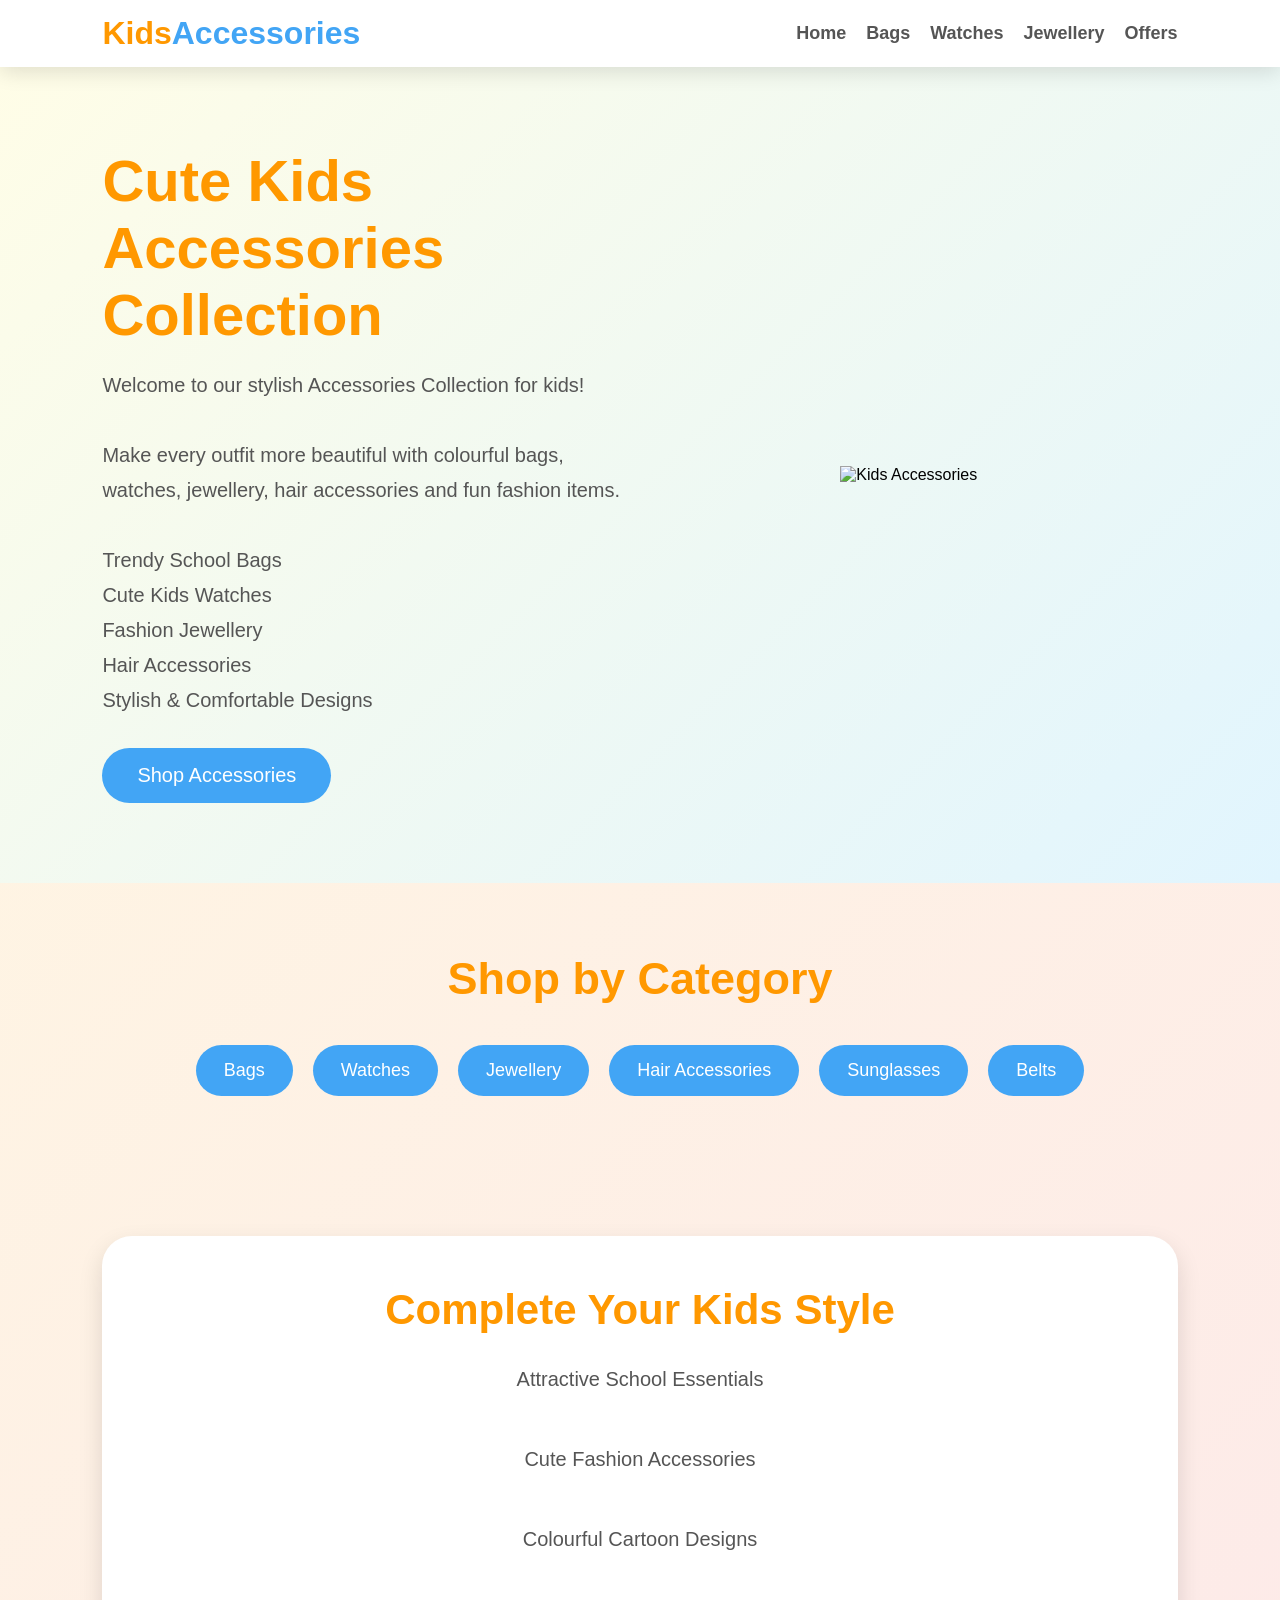
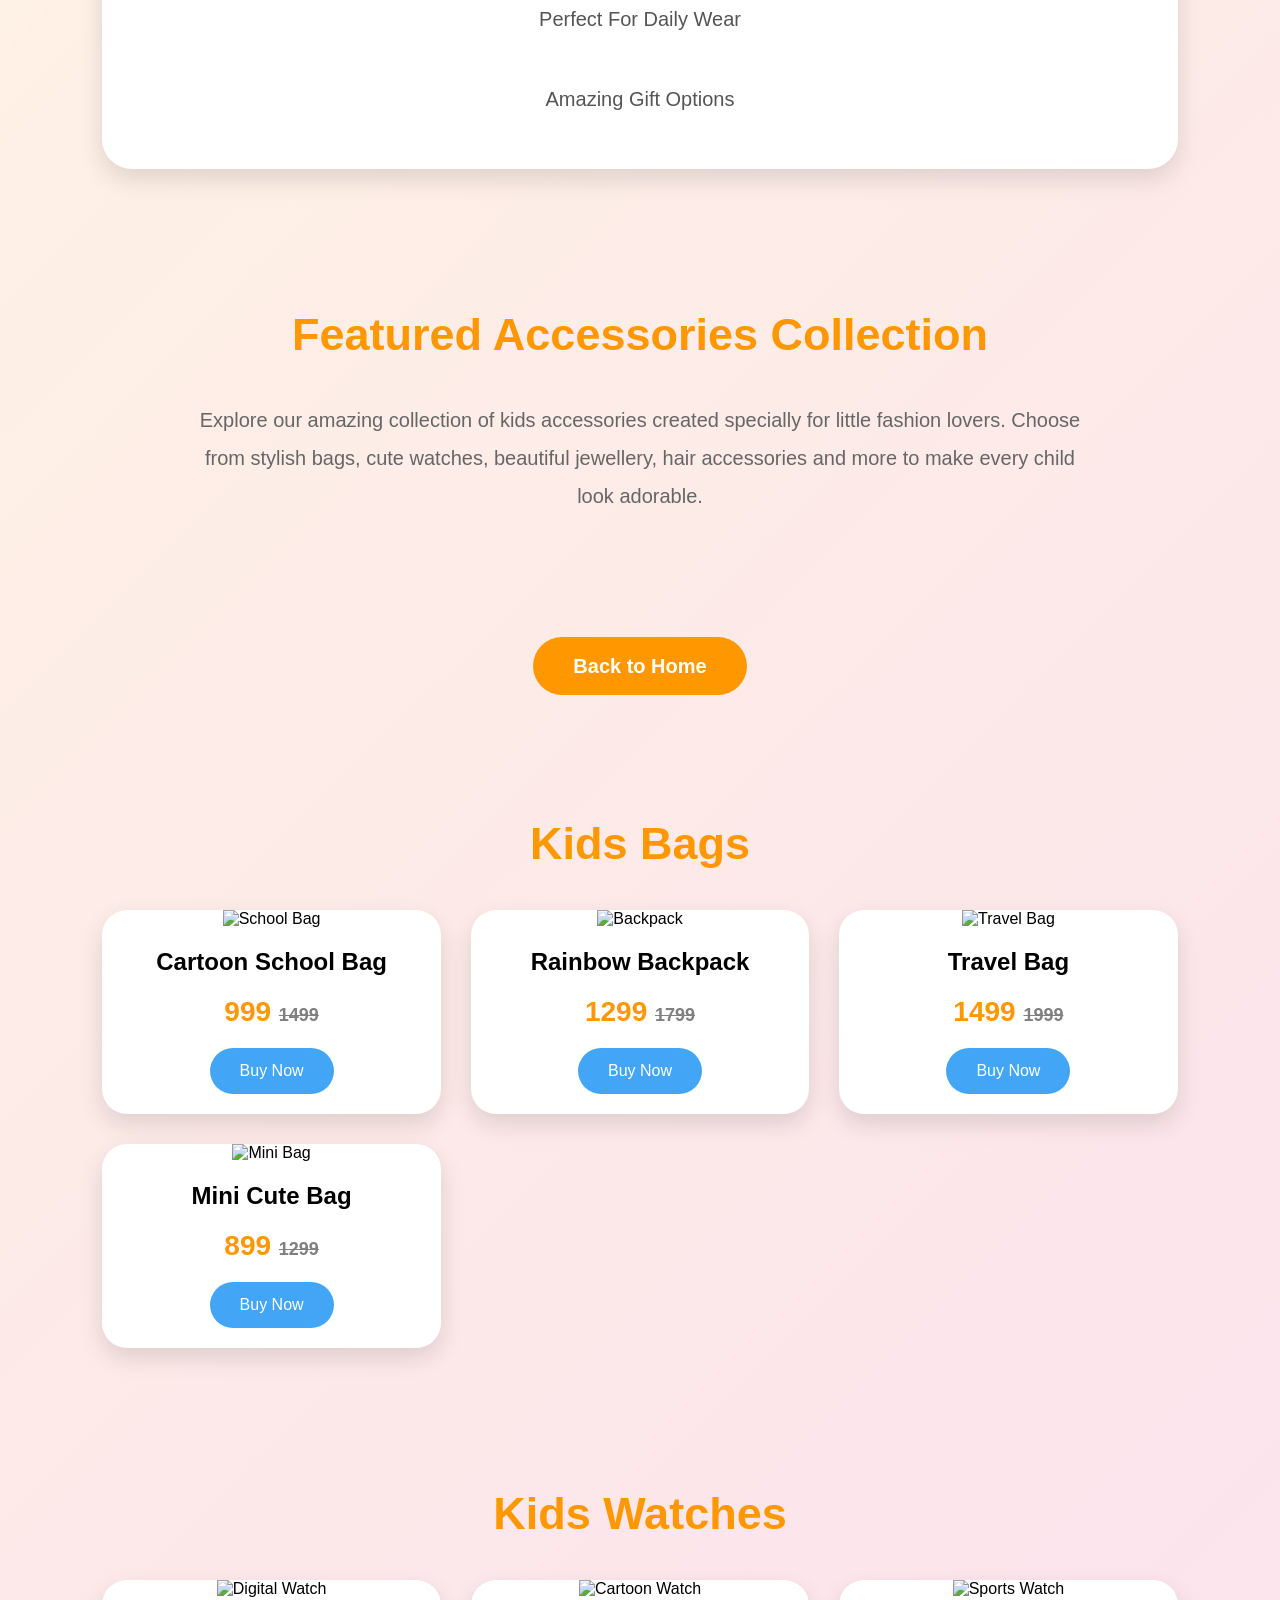
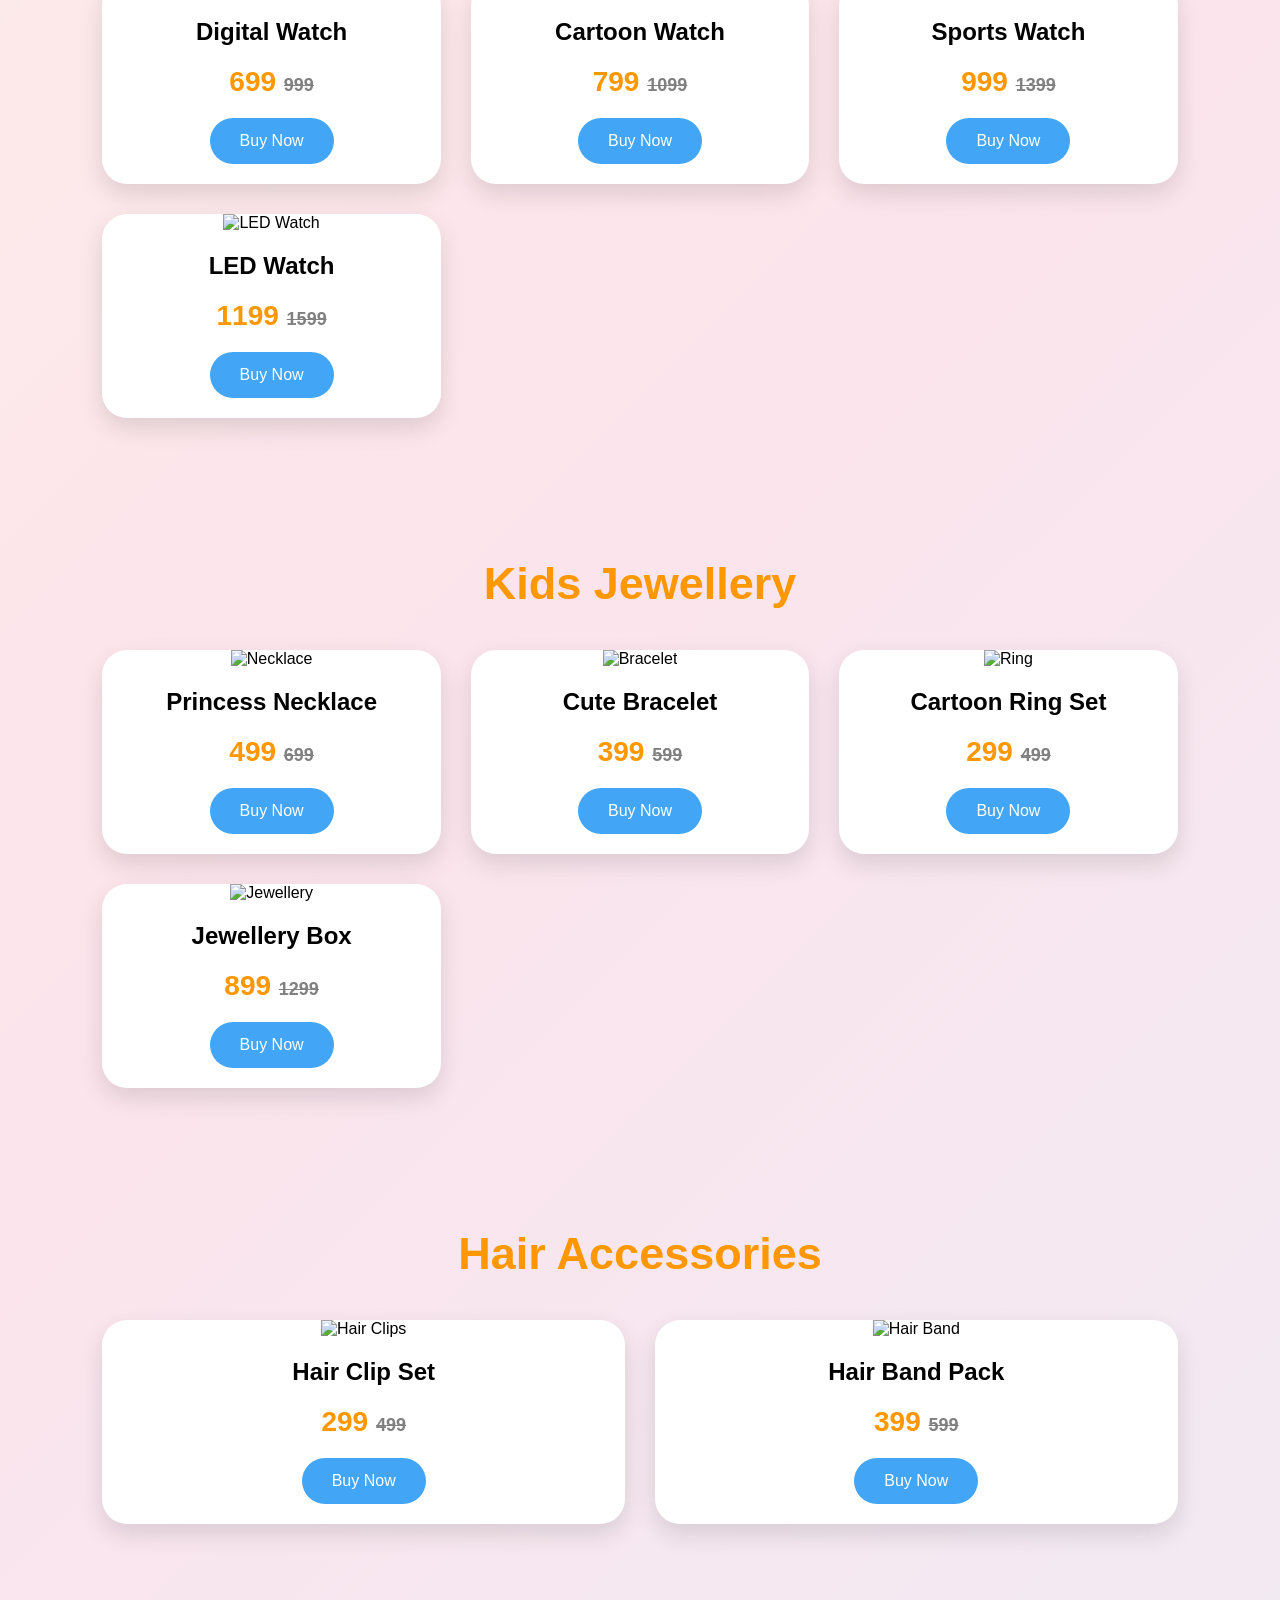
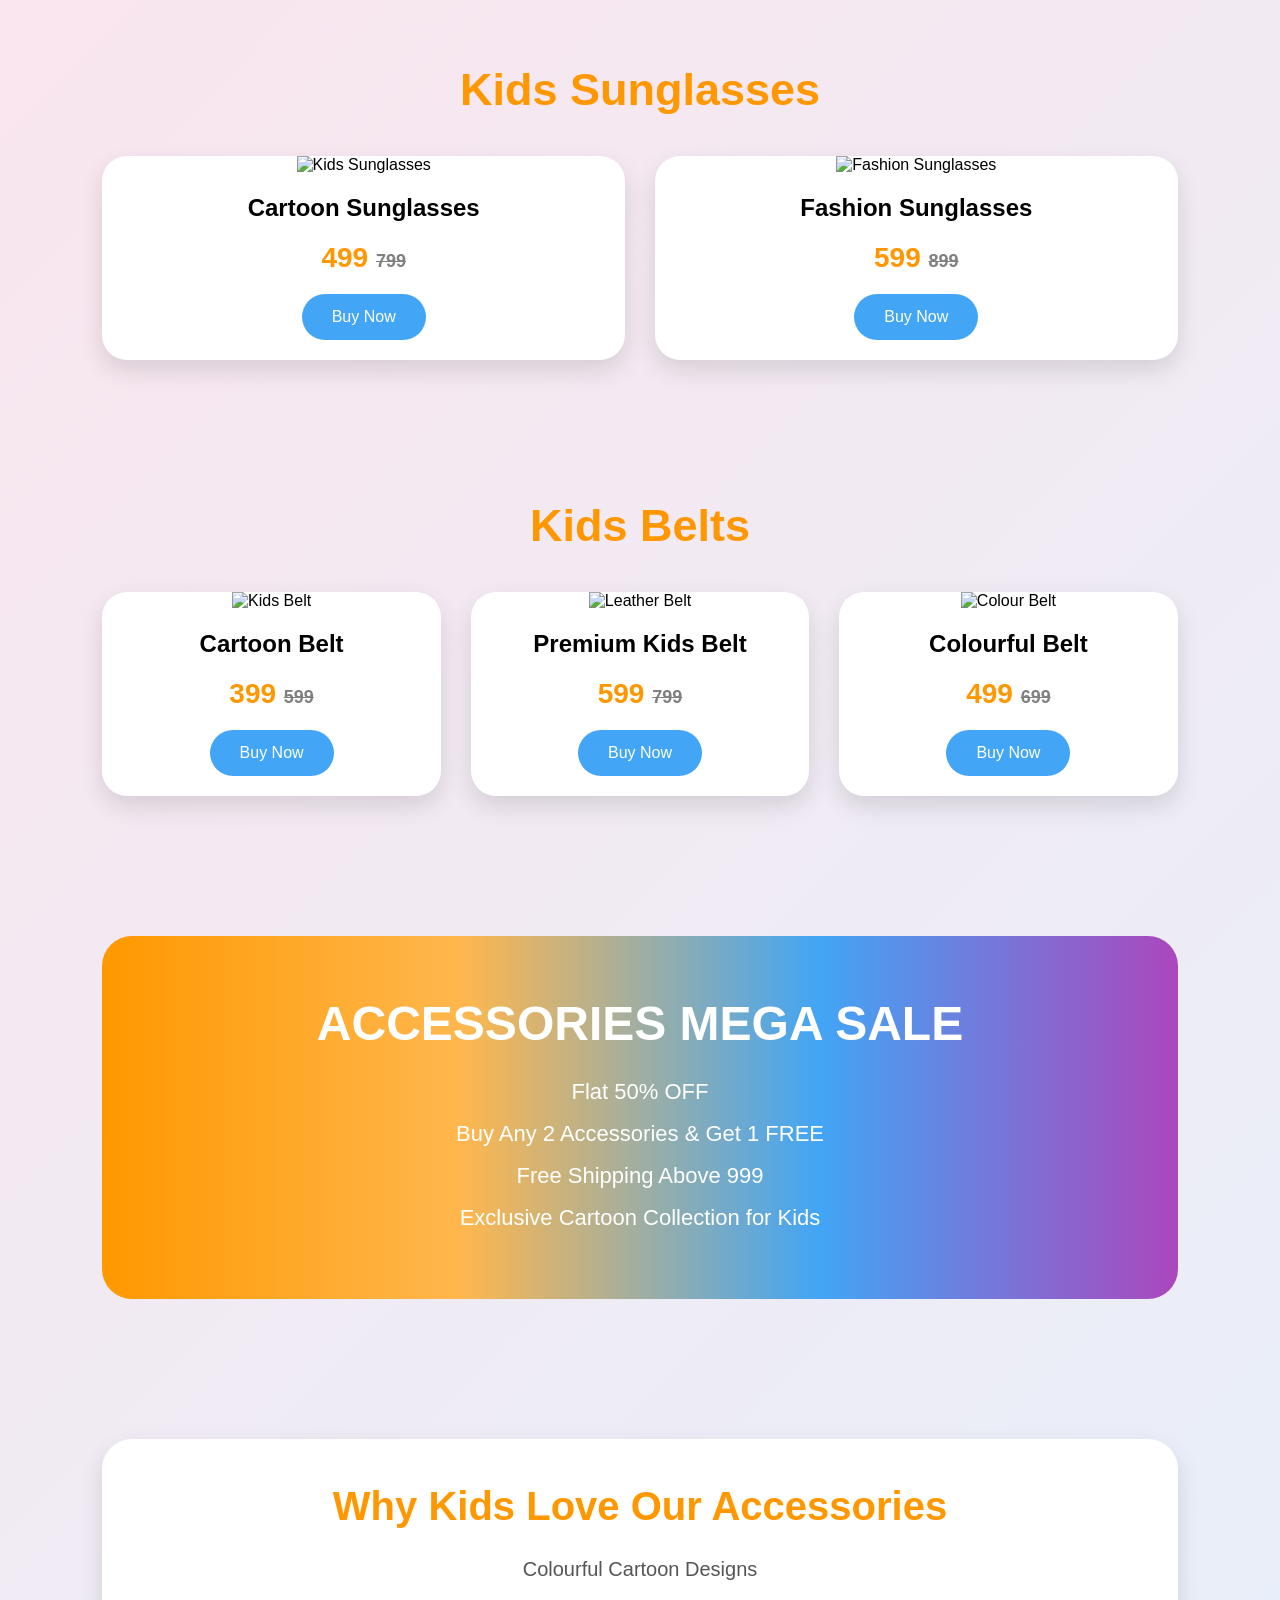
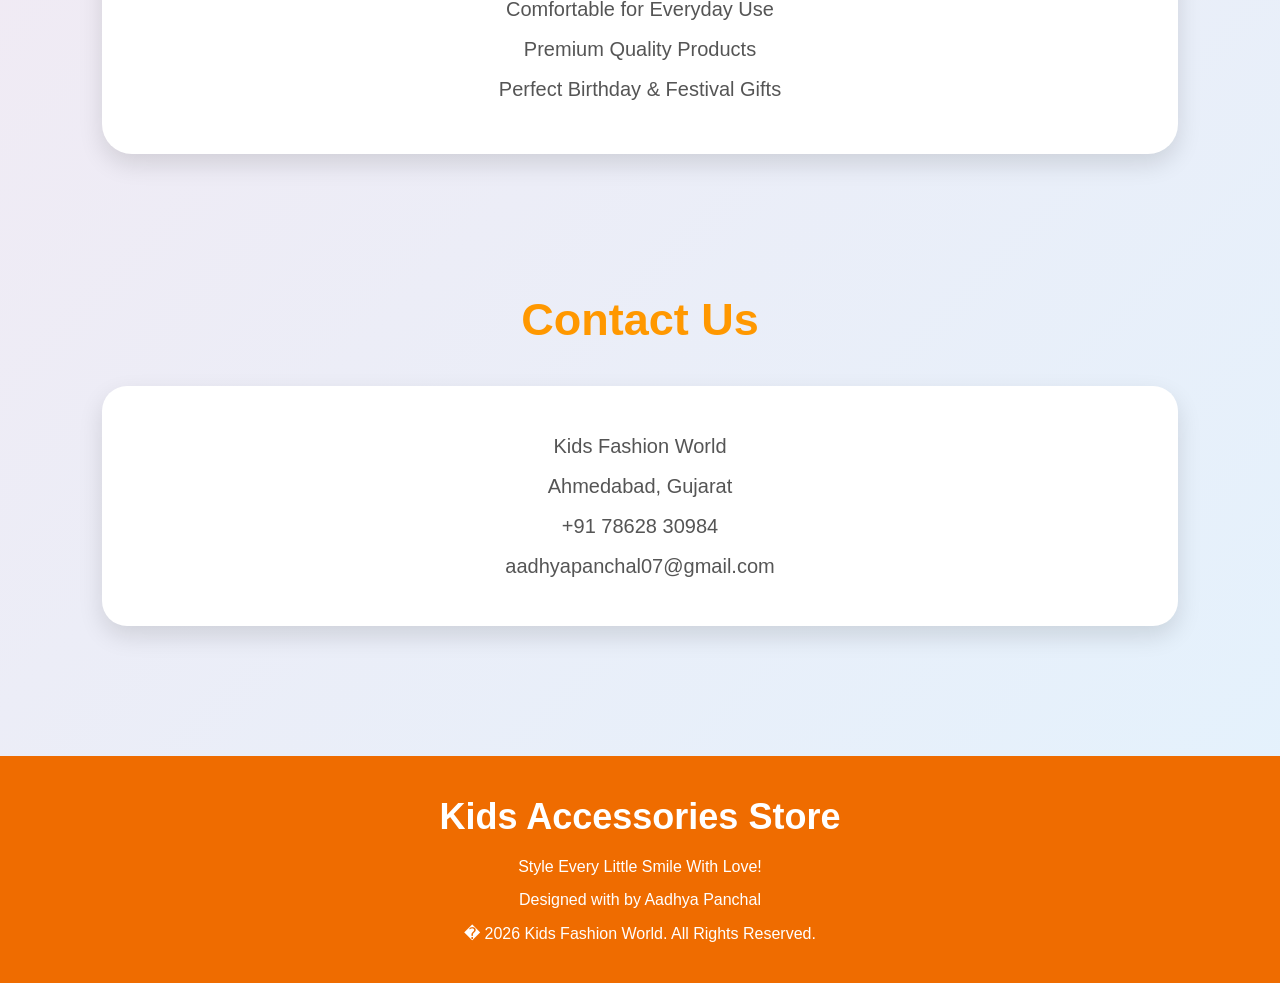
==== accessories.html @ 73ed47d9 "Add files via upload" ====
<!DOCTYPE html>
<html lang="en">

<head>

<meta charset="UTF-8">

<meta name="viewport" content="width=device-width, initial-scale=1.0">

<title>Kids Fashion World | Accessories Collection</title>


<link href="https://fonts.googleapis.com/css2family=Fredoka:wght@300;400;500;600;700&display=swap" rel="stylesheet">


<style>

*{

margin:0;
padding:0;
box-sizing:border-box;
font-family:'Fredoka',sans-serif;
scroll-behavior:smooth;

}


body{

background:linear-gradient(135deg,#FFF8E1,#FCE4EC,#E3F2FD);

overflow-x:hidden;

}



/* HEADER */

header{

position:sticky;

top:0;

display:flex;

justify-content:space-between;

align-items:center;

padding:15px 8%;

background:white;

box-shadow:0 5px 20px rgba(0,0,0,.12);

z-index:1000;

flex-wrap:wrap;

}



.logo{

font-size:32px;

font-weight:bold;

color:#FF9800;

}


.logo span{

color:#42A5F5;

}



nav{

display:flex;

gap:20px;

flex-wrap:wrap;

}



nav a{

text-decoration:none;

color:#555;

font-size:18px;

font-weight:600;

transition:.3s;

}



nav a:hover{

color:#FF9800;

}




/* HERO */


.hero{

display:flex;

justify-content:space-between;

align-items:center;

padding:80px 8%;

flex-wrap:wrap;

background:linear-gradient(135deg,#FFFDE7,#E1F5FE);

}



.hero-text{

flex:1;

min-width:320px;

}



.hero-text h1{

font-size:58px;

color:#FF9800;

margin-bottom:20px;

}



.hero-text p{

font-size:20px;

line-height:35px;

color:#555;

margin-bottom:30px;

}



.shop-btn{

display:inline-block;

padding:16px 35px;

background:#42A5F5;

color:white;

text-decoration:none;

border-radius:50px;

font-size:20px;

transition:.3s;

}



.shop-btn:hover{

background:#FF9800;

}



.hero-image{

flex:1;

text-align:center;

min-width:320px;

}



.hero-image img{

width:90%;

max-width:500px;

animation:float 4s infinite;

}



@keyframes float{

0%{
transform:translateY(0);
}

50%{
transform:translateY(-15px);
}

100%{
transform:translateY(0);
}

}




section{

padding:70px 8%;

}



.title{

text-align:center;

font-size:45px;

color:#FF9800;

margin-bottom:40px;

}



.categories{

display:flex;

justify-content:center;

gap:20px;

flex-wrap:wrap;

}



.categories a{

text-decoration:none;

padding:15px 28px;

background:#42A5F5;

color:white;

border-radius:50px;

font-size:18px;

transition:.3s;

}



.categories a:hover{

background:#FF9800;

}



/* PRODUCTS */


.products{

display:grid;

grid-template-columns:repeat(auto-fit,minmax(250px,1fr));

gap:30px;

}



.product{

background:white;

border-radius:25px;

overflow:hidden;

box-shadow:0 10px 25px rgba(0,0,0,.12);

transition:.4s;

text-align:center;

}



.product:hover{

transform:translateY(-10px);

}



.product img{

width:100%;

height:260px;

object-fit:cover;

}



.product h3{

margin:20px 0;

font-size:24px;

}



.price{

font-size:28px;

font-weight:bold;

color:#FF9800;

}



.old{

text-decoration:line-through;

color:gray;

font-size:18px;

}



.buy{

display:inline-block;

margin:20px;

padding:14px 30px;

background:#42A5F5;

color:white;

text-decoration:none;

border-radius:40px;

}



.buy:hover{

background:#FF9800;

}




footer{

background:#EF6C00;

color:white;

text-align:center;

padding:40px;

margin-top:60px;

}




/* RESPONSIVE MENU */


@media(max-width:900px){

header{

justify-content:center;

gap:15px;

}


nav{

justify-content:center;

}


.hero{

flex-direction:column;

text-align:center;

}


.hero-text h1{

font-size:42px;

}

}



@media(max-width:500px){


.logo{

font-size:24px;

}


nav a{

font-size:15px;

}


.hero-text h1{

font-size:34px;

}


.title{

font-size:34px;

}

}


</style>


</head>


<body>


<header>


<div class="logo">

 Kids<span>Accessories</span>

</div>


<nav>


<a href="index.html"> Home</a>

<a href="#bags"> Bags</a>

<a href="#watches"> Watches</a>

<a href="#jewellery"> Jewellery</a>

<a href="#offers"> Offers</a>


</nav>


</header>
<!-- ================= HERO SECTION ================= -->

<section class="hero">

<div class="hero-text">

<h1>

 Cute Kids Accessories Collection

</h1>

<p>

Welcome to our stylish Accessories Collection for kids!

<br><br>

Make every outfit more beautiful with colourful
bags, watches, jewellery, hair accessories
and fun fashion items.

<br><br>

 Trendy School Bags

<br>

 Cute Kids Watches

<br>

 Fashion Jewellery

<br>

 Hair Accessories

<br>

 Stylish & Comfortable Designs

</p>


<a href="#collection" class="shop-btn">

 Shop Accessories

</a>

</div>


<div class="hero-image">

<img src="https://images.unsplash.com/photo-1504150558240-0b4fd8946624?w=900"
alt="Kids Accessories">

</div>


</section>




<!-- ================= CATEGORY BUTTONS ================= -->


<section>


<h2 class="title">

 Shop by Category

</h2>



<div class="categories">


<a href="#bags">

 Bags

</a>


<a href="#watches">

 Watches

</a>


<a href="#jewellery">

 Jewellery

</a>


<a href="#hair">

 Hair Accessories

</a>


<a href="#sunglasses">

 Sunglasses

</a>


<a href="#belts">

 Belts

</a>


</div>


</section>





<!-- ================= STYLE SECTION ================= -->


<section>


<div style="
background:white;
padding:50px;
border-radius:30px;
box-shadow:0 10px 25px rgba(0,0,0,.12);
text-align:center;
">


<h2 style="
font-size:42px;
color:#FF9800;
">

 Complete Your Kids Style 

</h2>



<p style="
margin-top:25px;
font-size:20px;
line-height:40px;
color:#555;
">


 Attractive School Essentials

<br><br>

 Cute Fashion Accessories

<br><br>

 Colourful Cartoon Designs

<br><br>

 Perfect For Daily Wear

<br><br>

 Amazing Gift Options


</p>


</div>


</section>





<!-- ================= COLLECTION INTRO ================= -->


<section id="collection">


<h2 class="title">

 Featured Accessories Collection

</h2>



<p style="
text-align:center;
font-size:20px;
line-height:38px;
color:#666;
max-width:900px;
margin:auto;
">


Explore our amazing collection of kids accessories
created specially for little fashion lovers.

Choose from stylish bags, cute watches,
beautiful jewellery, hair accessories and more
to make every child look adorable.


</p>


</section>





<!-- ================= HOME BUTTON ================= -->


<section style="text-align:center;">


<a href="index.html"

style="
background:#FF9800;
color:white;
padding:18px 40px;
border-radius:50px;
text-decoration:none;
font-size:20px;
font-weight:bold;
">


 Back to Home


</a>


</section>
<!-- ================= BAGS ================= -->

<section id="bags">

<h2 class="title"> Kids Bags</h2>

<div class="products">

<div class="product">

<img src="https://images.unsplash.com/photo-1542291026-7eec264c27ff?w=700" alt="School Bag">

<h3> Cartoon School Bag</h3>

<p></p>

<div class="price">999 <span class="old">1499</span></div>

<a href="#" class="buy"> Buy Now</a>

</div>

<div class="product">

<img src="https://images.unsplash.com/photo-1511367461989-f85a21fda167?w=700" alt="Backpack">

<h3> Rainbow Backpack</h3>

<p></p>

<div class="price">1299 <span class="old">1799</span></div>

<a href="#" class="buy"> Buy Now</a>

</div>

<div class="product">

<img src="https://images.unsplash.com/photo-1584917865442-de89df76afd3?w=700" alt="Travel Bag">

<h3> Travel Bag</h3>

<p></p>

<div class="price">1499 <span class="old">1999</span></div>

<a href="#" class="buy"> Buy Now</a>

</div>

<div class="product">

<img src="https://images.unsplash.com/photo-1500534314209-a25ddb2bd429?w=700" alt="Mini Bag">

<h3> Mini Cute Bag</h3>

<p></p>

<div class="price">899 <span class="old">1299</span></div>

<a href="#" class="buy"> Buy Now</a>

</div>

</div>

</section>

<!-- ================= WATCHES ================= -->

<section id="watches">

<h2 class="title"> Kids Watches</h2>

<div class="products">

<div class="product">

<img src="https://images.unsplash.com/photo-1523170335258-f5ed11844a49?w=700" alt="Digital Watch">

<h3> Digital Watch</h3>

<p></p>

<div class="price">699 <span class="old">999</span></div>

<a href="#" class="buy"> Buy Now</a>

</div>

<div class="product">

<img src="https://images.unsplash.com/photo-1547996160-81dfa63595aa?w=700" alt="Cartoon Watch">

<h3> Cartoon Watch</h3>

<p></p>

<div class="price">799 <span class="old">1099</span></div>

<a href="#" class="buy"> Buy Now</a>

</div>

<div class="product">

<img src="https://images.unsplash.com/photo-1434056886845-dac89ffe9b56?w=700" alt="Sports Watch">

<h3> Sports Watch</h3>

<p></p>

<div class="price">999 <span class="old">1399</span></div>

<a href="#" class="buy"> Buy Now</a>

</div>

<div class="product">

<img src="https://images.unsplash.com/photo-1508057198894-247b23fe5ade?w=700" alt="LED Watch">

<h3> LED Watch</h3>

<p></p>

<div class="price">1199 <span class="old">1599</span></div>

<a href="#" class="buy"> Buy Now</a>

</div>

</div>

</section>

<!-- ================= JEWELLERY ================= -->

<section id="jewellery">

<h2 class="title"> Kids Jewellery</h2>

<div class="products">

<div class="product">

<img src="https://images.unsplash.com/photo-1617038220319-276d3cfab638?w=700" alt="Necklace">

<h3> Princess Necklace</h3>

<p></p>

<div class="price">499 <span class="old">699</span></div>

<a href="#" class="buy"> Buy Now</a>

</div>

<div class="product">

<img src="https://images.unsplash.com/photo-1611652022419-a9419f74343d?w=700" alt="Bracelet">

<h3> Cute Bracelet</h3>

<p></p>

<div class="price">399 <span class="old">599</span></div>

<a href="#" class="buy"> Buy Now</a>

</div>

<div class="product">

<img src="https://images.unsplash.com/photo-1617038220319-276d3cfab638?w=700" alt="Ring">

<h3> Cartoon Ring Set</h3>

<p></p>

<div class="price">299 <span class="old">499</span></div>

<a href="#" class="buy"> Buy Now</a>

</div>

<div class="product">

<img src="https://images.unsplash.com/photo-1515562141207-7a88fb7ce338?w=700" alt="Jewellery">

<h3> Jewellery Box</h3>

<p></p>

<div class="price">899 <span class="old">1299</span></div>

<a href="#" class="buy"> Buy Now</a>

</div>

</div>

</section>

<!-- ================= HAIR ACCESSORIES ================= -->

<section id="hair">

<h2 class="title"> Hair Accessories</h2>

<div class="products">

<div class="product">

<img src="https://images.unsplash.com/photo-1524504388940-b1c1722653e1?w=700" alt="Hair Clips">

<h3> Hair Clip Set</h3>

<p></p>

<div class="price">299 <span class="old">499</span></div>

<a href="#" class="buy"> Buy Now</a>

</div>

<div class="product">

<img src="https://images.unsplash.com/photo-1529139574466-a303027c1d8b?w=700" alt="Hair Band">

<h3> Hair Band Pack</h3>

<p></p>

<div class="price">399 <span class="old">599</span></div>

<a href="#" class="buy"> Buy Now</a>

</div>

</div>

</section>

<!-- ================= SUNGLASSES ================= -->

<section id="sunglasses">

<h2 class="title"> Kids Sunglasses</h2>

<div class="products">

<div class="product">

<img src="https://images.unsplash.com/photo-1511499767150-a48a237f0083?w=700" alt="Kids Sunglasses">

<h3> Cartoon Sunglasses</h3>

<p></p>

<div class="price">499 <span class="old">799</span></div>

<a href="#" class="buy"> Buy Now</a>

</div>

<div class="product">

<img src="https://images.unsplash.com/photo-1517841905240-472988babdf9?w=700" alt="Fashion Sunglasses">

<h3> Fashion Sunglasses</h3>

<p></p>

<div class="price">599 <span class="old">899</span></div>

<a href="#" class="buy"> Buy Now</a>

</div>

</div>

</section>
<!-- ================= BELTS ================= -->

<section id="belts">

<h2 class="title"> Kids Belts</h2>

<div class="products">

<div class="product">

<img src="https://images.unsplash.com/photo-1542291026-7eec264c27ff?w=700" alt="Kids Belt">

<h3> Cartoon Belt</h3>

<p></p>

<div class="price">

399 <span class="old">599</span>

</div>

<a href="#" class="buy"> Buy Now</a>

</div>

<div class="product">

<img src="https://images.unsplash.com/photo-1503342217505-b0a15ec3261c?w=700" alt="Leather Belt">

<h3> Premium Kids Belt</h3>

<p></p>

<div class="price">

599 <span class="old">799</span>

</div>

<a href="#" class="buy"> Buy Now</a>

</div>

<div class="product">

<img src="https://images.unsplash.com/photo-1523398002811-999ca8dec234?w=700" alt="Colour Belt">

<h3> Colourful Belt</h3>

<p></p>

<div class="price">

499 <span class="old">699</span>

</div>

<a href="#" class="buy"> Buy Now</a>

</div>

</div>

</section>

<!-- ================= ACCESSORIES SALE ================= -->

<section id="offers">

<div style="background:linear-gradient(90deg,#FF9800,#FFB74D,#42A5F5,#AB47BC);
padding:60px;
border-radius:30px;
text-align:center;
color:white;">

<h2 style="font-size:48px;">

 ACCESSORIES MEGA SALE 

</h2>

<p style="font-size:22px;
line-height:42px;
margin-top:20px;">

 Flat 50% OFF

<br>

 Buy Any 2 Accessories & Get 1 FREE

<br>

 Free Shipping Above 999

<br>

 Exclusive Cartoon Collection for Kids

</p>

</div>

</section>

<!-- ================= WHY SHOP WITH US ================= -->

<section>

<div style="background:white;
padding:45px;
border-radius:30px;
box-shadow:0 10px 25px rgba(0,0,0,.12);
text-align:center;">

<h2 style="font-size:40px;color:#FF9800;">

 Why Kids Love Our Accessories

</h2>

<p style="margin-top:20px;
font-size:20px;
line-height:40px;
color:#555;">

 Colourful Cartoon Designs

<br>

 Comfortable for Everyday Use

<br>

 Premium Quality Products

<br>

 Perfect Birthday & Festival Gifts

</p>

</div>

</section>

<!-- ================= CONTACT ================= -->

<section>

<h2 class="title">

 Contact Us

</h2>

<div style="background:white;
padding:40px;
border-radius:25px;
box-shadow:0 10px 25px rgba(0,0,0,.12);
text-align:center;">

<p style="font-size:20px;
line-height:40px;
color:#555;">

 Kids Fashion World

<br>

 Ahmedabad, Gujarat

<br>

 +91 78628 30984

<br>

 aadhyapanchal07@gmail.com

</p>

</div>

</section>

<!-- ================= FOOTER ================= -->

<footer>

<h2 style="font-size:36px;">

 Kids Accessories Store

</h2>

<p style="margin-top:20px;">

Style Every Little Smile With Love! 

</p>

<p style="margin-top:15px;">

Designed with by Aadhya Panchal

</p>

<p style="margin-top:15px;">

� 2026 Kids Fashion World. All Rights Reserved.

</p>

</footer>

</body>

</html>
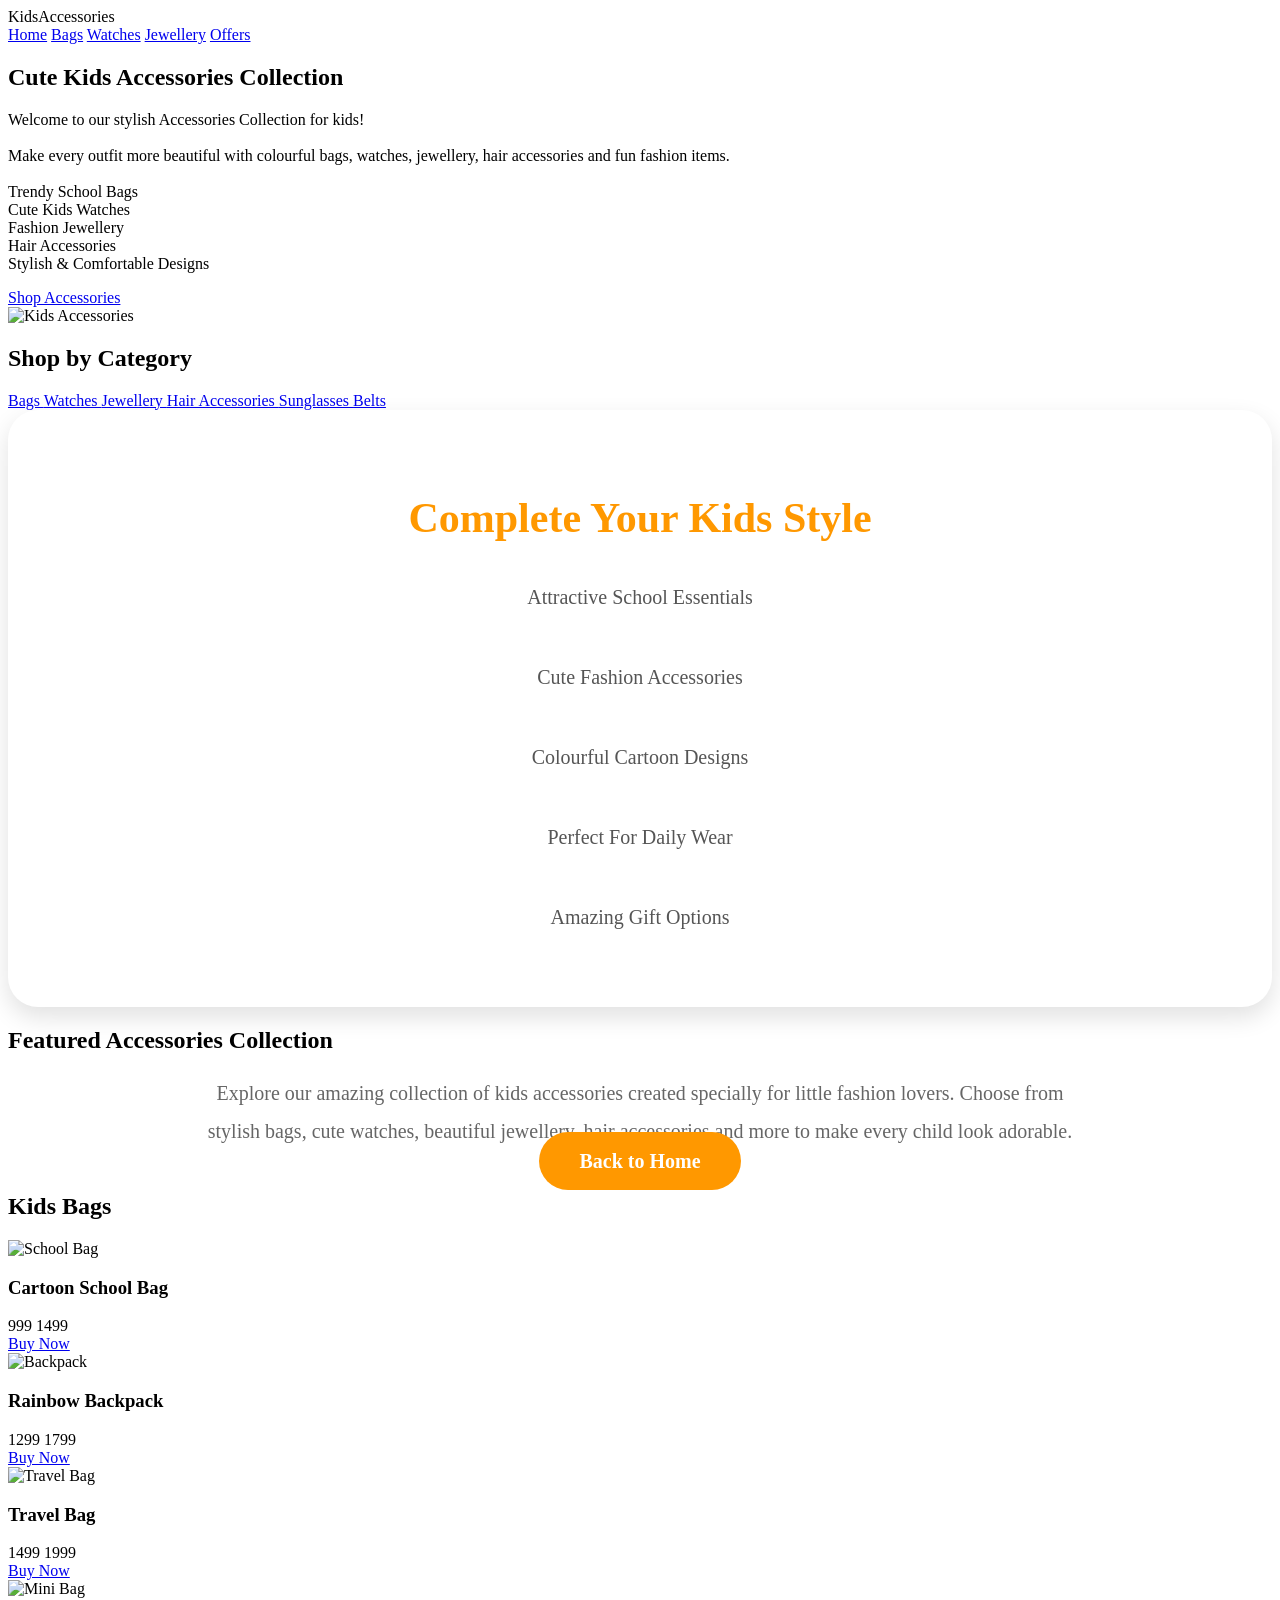
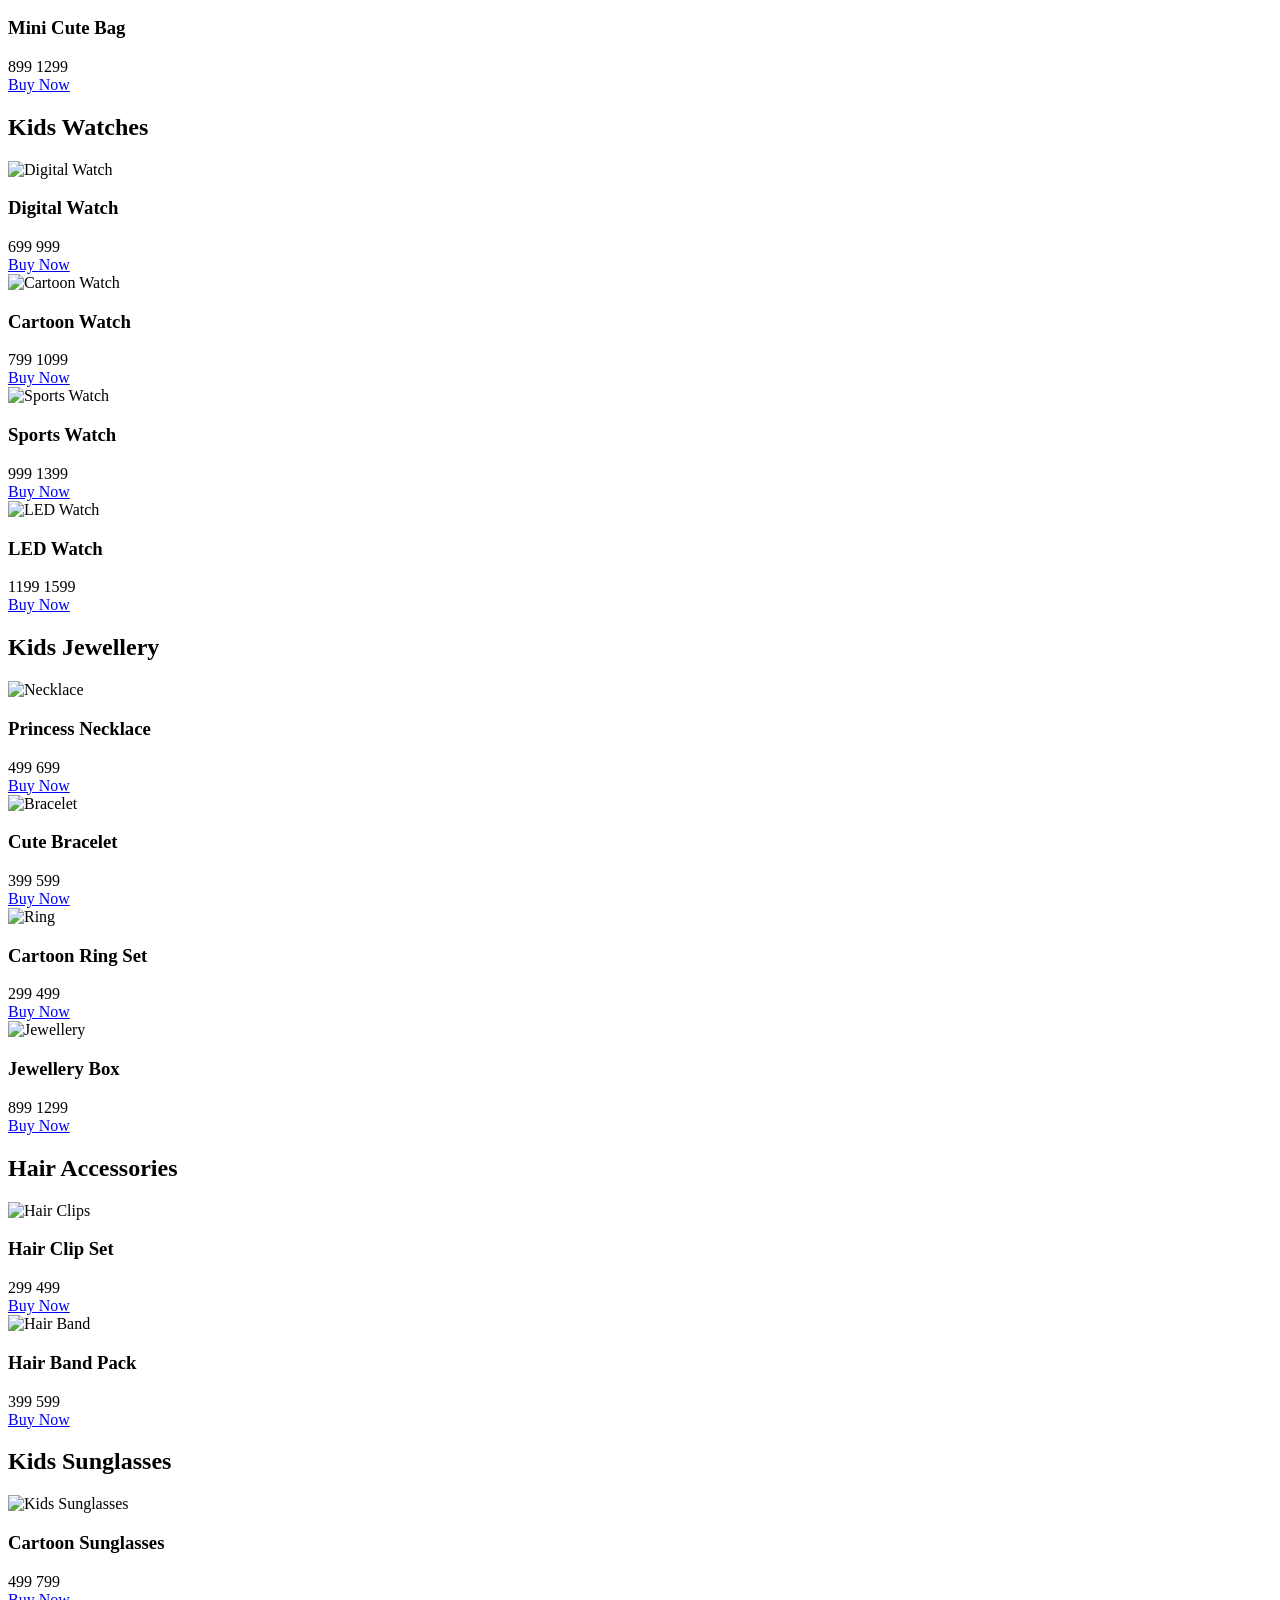
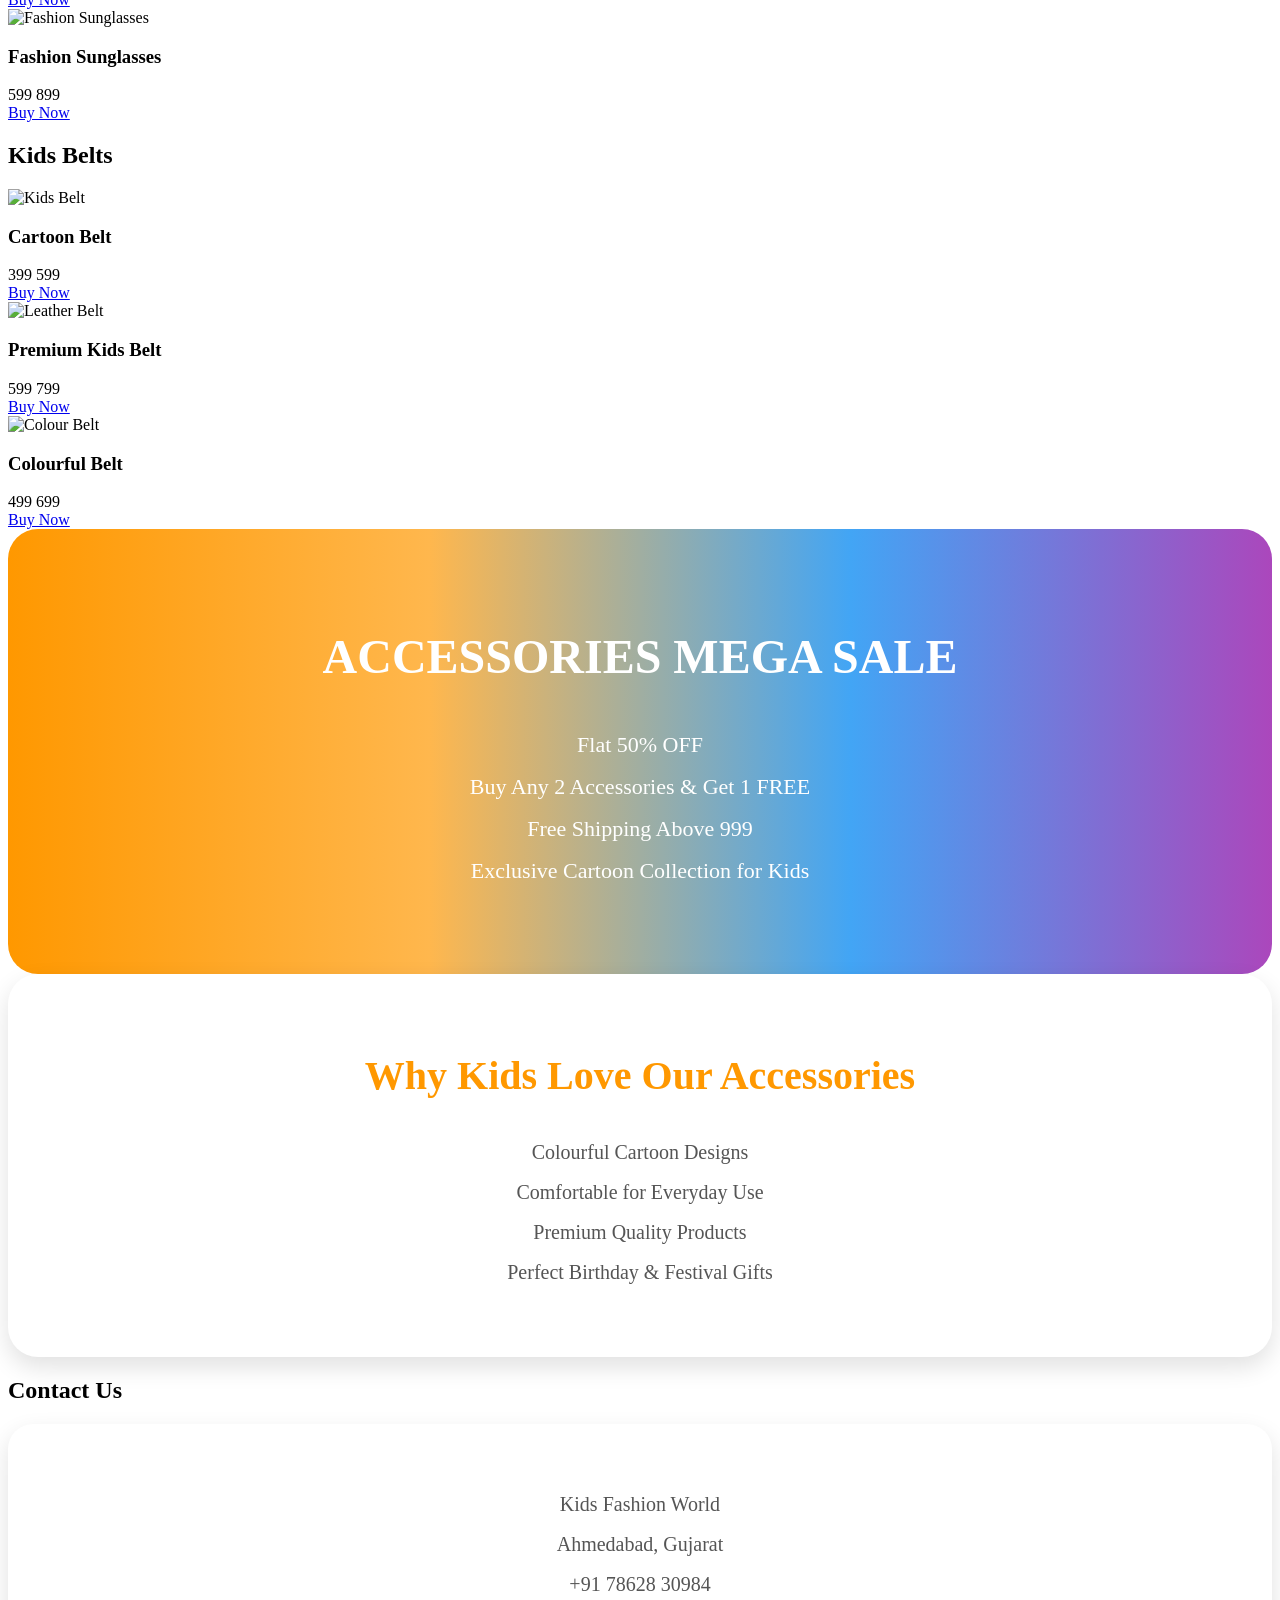
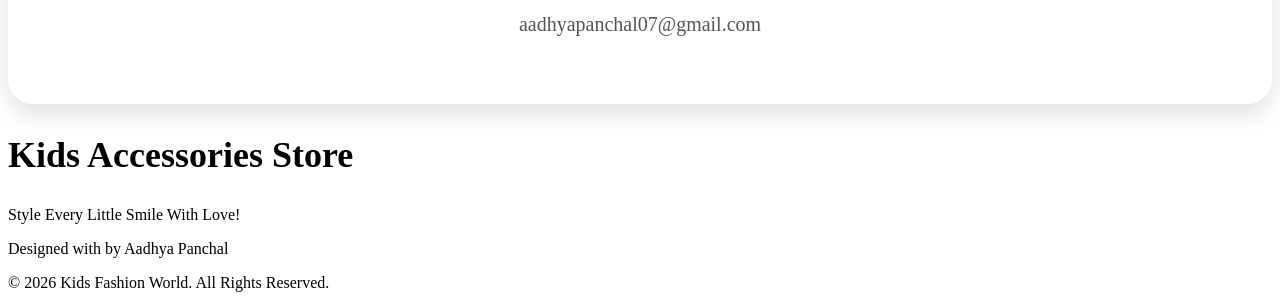
==== commit 35f615a8: "Update accessories.html" ====
--- a/accessories.html
+++ b/accessories.html
@@ -13,514 +13,7 @@
 <link href="https://fonts.googleapis.com/css2family=Fredoka:wght@300;400;500;600;700&display=swap" rel="stylesheet">
 
 
-<style>
-
-*{
-
-margin:0;
-padding:0;
-box-sizing:border-box;
-font-family:'Fredoka',sans-serif;
-scroll-behavior:smooth;
-
-}
-
-
-body{
-
-background:linear-gradient(135deg,#FFF8E1,#FCE4EC,#E3F2FD);
-
-overflow-x:hidden;
-
-}
-
-
-
-/* HEADER */
-
-header{
-
-position:sticky;
-
-top:0;
-
-display:flex;
-
-justify-content:space-between;
-
-align-items:center;
-
-padding:15px 8%;
-
-background:white;
-
-box-shadow:0 5px 20px rgba(0,0,0,.12);
-
-z-index:1000;
-
-flex-wrap:wrap;
-
-}
-
-
-
-.logo{
-
-font-size:32px;
-
-font-weight:bold;
-
-color:#FF9800;
-
-}
-
-
-.logo span{
-
-color:#42A5F5;
-
-}
-
-
-
-nav{
-
-display:flex;
-
-gap:20px;
-
-flex-wrap:wrap;
-
-}
-
-
-
-nav a{
-
-text-decoration:none;
-
-color:#555;
-
-font-size:18px;
-
-font-weight:600;
-
-transition:.3s;
-
-}
-
-
-
-nav a:hover{
-
-color:#FF9800;
-
-}
-
-
-
-
-/* HERO */
-
-
-.hero{
-
-display:flex;
-
-justify-content:space-between;
-
-align-items:center;
-
-padding:80px 8%;
-
-flex-wrap:wrap;
-
-background:linear-gradient(135deg,#FFFDE7,#E1F5FE);
-
-}
-
-
-
-.hero-text{
-
-flex:1;
-
-min-width:320px;
-
-}
-
-
-
-.hero-text h1{
-
-font-size:58px;
-
-color:#FF9800;
-
-margin-bottom:20px;
-
-}
-
-
-
-.hero-text p{
-
-font-size:20px;
-
-line-height:35px;
-
-color:#555;
-
-margin-bottom:30px;
-
-}
-
-
-
-.shop-btn{
-
-display:inline-block;
-
-padding:16px 35px;
-
-background:#42A5F5;
-
-color:white;
-
-text-decoration:none;
-
-border-radius:50px;
-
-font-size:20px;
-
-transition:.3s;
-
-}
-
-
-
-.shop-btn:hover{
-
-background:#FF9800;
-
-}
-
-
-
-.hero-image{
-
-flex:1;
-
-text-align:center;
-
-min-width:320px;
-
-}
-
-
-
-.hero-image img{
-
-width:90%;
-
-max-width:500px;
-
-animation:float 4s infinite;
-
-}
-
-
-
-@keyframes float{
-
-0%{
-transform:translateY(0);
-}
-
-50%{
-transform:translateY(-15px);
-}
-
-100%{
-transform:translateY(0);
-}
-
-}
-
-
-
-
-section{
-
-padding:70px 8%;
-
-}
-
-
-
-.title{
-
-text-align:center;
-
-font-size:45px;
-
-color:#FF9800;
-
-margin-bottom:40px;
-
-}
-
-
-
-.categories{
-
-display:flex;
-
-justify-content:center;
-
-gap:20px;
-
-flex-wrap:wrap;
-
-}
-
-
-
-.categories a{
-
-text-decoration:none;
-
-padding:15px 28px;
-
-background:#42A5F5;
-
-color:white;
-
-border-radius:50px;
-
-font-size:18px;
-
-transition:.3s;
-
-}
-
-
-
-.categories a:hover{
-
-background:#FF9800;
-
-}
-
-
-
-/* PRODUCTS */
-
-
-.products{
-
-display:grid;
-
-grid-template-columns:repeat(auto-fit,minmax(250px,1fr));
-
-gap:30px;
-
-}
-
-
-
-.product{
-
-background:white;
-
-border-radius:25px;
-
-overflow:hidden;
-
-box-shadow:0 10px 25px rgba(0,0,0,.12);
-
-transition:.4s;
-
-text-align:center;
-
-}
-
-
-
-.product:hover{
-
-transform:translateY(-10px);
-
-}
-
-
-
-.product img{
-
-width:100%;
-
-height:260px;
-
-object-fit:cover;
-
-}
-
-
-
-.product h3{
-
-margin:20px 0;
-
-font-size:24px;
-
-}
-
-
-
-.price{
-
-font-size:28px;
-
-font-weight:bold;
-
-color:#FF9800;
-
-}
-
-
-
-.old{
-
-text-decoration:line-through;
-
-color:gray;
-
-font-size:18px;
-
-}
-
-
-
-.buy{
-
-display:inline-block;
-
-margin:20px;
-
-padding:14px 30px;
-
-background:#42A5F5;
-
-color:white;
-
-text-decoration:none;
-
-border-radius:40px;
-
-}
-
-
-
-.buy:hover{
-
-background:#FF9800;
-
-}
-
-
-
-
-footer{
-
-background:#EF6C00;
-
-color:white;
-
-text-align:center;
-
-padding:40px;
-
-margin-top:60px;
-
-}
-
-
-
-
-/* RESPONSIVE MENU */
-
-
-@media(max-width:900px){
-
-header{
-
-justify-content:center;
-
-gap:15px;
-
-}
-
-
-nav{
-
-justify-content:center;
-
-}
-
-
-.hero{
-
-flex-direction:column;
-
-text-align:center;
-
-}
-
-
-.hero-text h1{
-
-font-size:42px;
-
-}
-
-}
-
-
-
-@media(max-width:500px){
-
-
-.logo{
-
-font-size:24px;
-
-}
-
-
-nav a{
-
-font-size:15px;
-
-}
-
-
-.hero-text h1{
-
-font-size:34px;
-
-}
-
-
-.title{
-
-font-size:34px;
-
-}
-
-}
-
-
-</style>
+
 
 
 </head>
@@ -1318,7 +811,7 @@
 
 <p style="margin-top:15px;">
 
-� 2026 Kids Fashion World. All Rights Reserved.
+© 2026 Kids Fashion World. All Rights Reserved.
 
 </p>
 
@@ -1326,4 +819,4 @@
 
 </body>
 
-</html>+</html>
